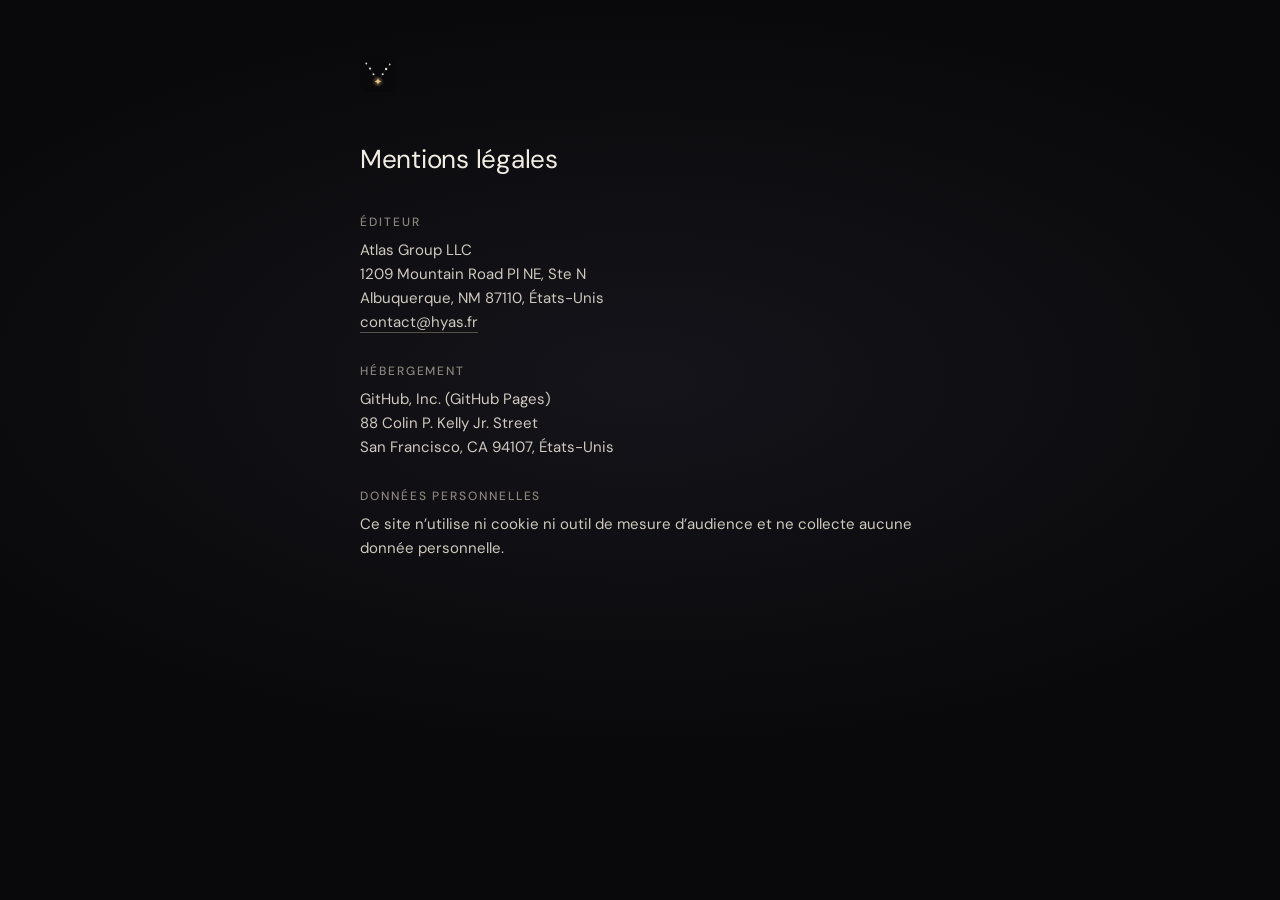
==== mentions.html @ 5a4c5e21 "Version ultra discrète, sombre, nouveau logo" ====
<!doctype html>
<html lang="fr"><head><meta charset="utf-8"><meta name="viewport" content="width=device-width, initial-scale=1, viewport-fit=cover"><title>Mentions légales · Hyas</title><meta name="color-scheme" content="dark"><meta name="theme-color" content="#09090b"><link rel="icon" href="logo.svg" type="image/svg+xml"><link rel="stylesheet" href="style.css"></head>
<body class="doc">
<main>
 <a class="back" href="./" aria-label="Retour à l’accueil"><img src="logo.svg" alt="" width="36" height="36"></a>
 <h1>Mentions légales</h1>
 <h2>Éditeur</h2><p>Atlas Group LLC<br>1209 Mountain Road Pl NE, Ste N<br>Albuquerque, NM 87110, États-Unis<br><a href="mailto:contact@hyas.fr">contact@hyas.fr</a></p>
 <h2>Hébergement</h2><p>GitHub, Inc. (GitHub Pages)<br>88 Colin P. Kelly Jr. Street<br>San Francisco, CA 94107, États-Unis</p>
 <h2>Données personnelles</h2><p>Ce site n’utilise ni cookie ni outil de mesure d’audience et ne collecte aucune donnée personnelle.</p>
</main>
</body></html>
---- style.css ----
@font-face{font-family:'DM Sans';src:url('fonts/dm-sans.woff2') format('woff2');font-weight:100 1000;font-display:swap}
:root{color-scheme:dark;--bg:#09090b;--ink:#f2ede4;--muted:#8a857c;--faint:#55524c;--gold:#e3b25f}
*{box-sizing:border-box}
html{-webkit-text-size-adjust:100%;background:var(--bg)}
body{margin:0;min-height:100vh;min-height:100dvh;background:radial-gradient(90% 60% at 50% 42%,#15141a 0,var(--bg) 70%);color:var(--ink);font:15px/1.6 'DM Sans',system-ui,-apple-system,'Segoe UI',sans-serif;-webkit-font-smoothing:antialiased}
a{color:inherit;text-decoration:none}
a:focus-visible{outline:1px solid var(--gold);outline-offset:6px;border-radius:6px}
.sr{position:absolute;width:1px;height:1px;overflow:hidden;clip:rect(0 0 0 0);white-space:nowrap}
/* Accueil */
.home{display:flex;flex-direction:column}
.home main{flex:1;display:flex;flex-direction:column;align-items:center;justify-content:center;padding:40px 20px;animation:rise 1.6s cubic-bezier(.2,.7,.2,1) both}
.logo{width:min(176px,46vw);height:auto;overflow:visible}
.word{margin:22px 0 0;font-size:15px;font-weight:300;letter-spacing:.62em;text-indent:.62em;text-transform:lowercase;color:var(--ink);opacity:.82}
.foot{display:flex;justify-content:center;gap:12px;padding:0 20px calc(28px + env(safe-area-inset-bottom));font-size:12px;letter-spacing:.04em;color:var(--faint);animation:fade 2.4s .6s both}
.foot a{transition:color .3s}
.foot a:hover{color:var(--muted)}
.tw{animation:twinkle 5s ease-in-out infinite}
.t2{animation-delay:-1.2s}.t3{animation-delay:-3.1s}.t4{animation-delay:-2.2s}.t5{animation-delay:-.6s}.t6{animation-delay:-4s}
.halo{animation:breathe 6s ease-in-out infinite;transform-origin:60px 85px}
@keyframes twinkle{0%,100%{opacity:.95}50%{opacity:.45}}
@keyframes breathe{0%,100%{opacity:.85;transform:scale(1)}50%{opacity:1;transform:scale(1.12)}}
@keyframes rise{from{opacity:0;transform:translateY(10px)}to{opacity:1;transform:none}}
@keyframes fade{from{opacity:0}to{opacity:1}}
/* Mentions */
.doc main{width:min(560px,100% - 40px);margin:auto;padding:56px 0 72px}
.back{display:inline-block;margin-bottom:40px;opacity:.9}
.back img{display:block;border-radius:9px}
.doc h1{margin:0 0 32px;font-size:26px;font-weight:400;letter-spacing:-.01em}
.doc h2{margin:28px 0 6px;font-size:12px;font-weight:500;letter-spacing:.16em;text-transform:uppercase;color:var(--muted)}
.doc p{margin:0;color:#cfc9bf;font-size:15px}
.doc p a{border-bottom:1px solid var(--faint)}
@media(prefers-reduced-motion:reduce){*,*::before,*::after{animation:none!important;transition:none!important}}
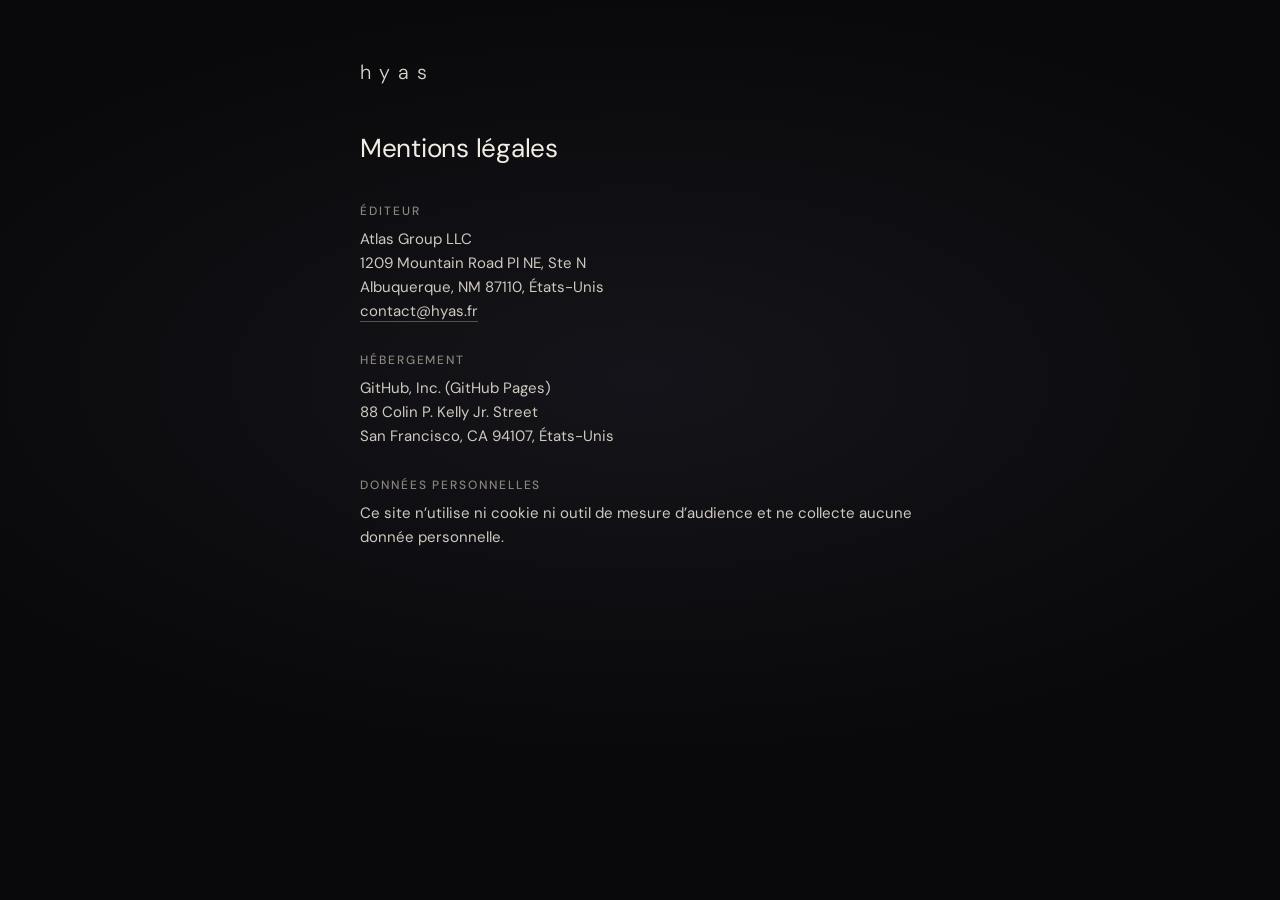
==== commit 710357d1: "Voie lactée interactive, sans logo, accroche réduite" ====
--- a/mentions.html
+++ b/mentions.html
@@ -2,7 +2,7 @@
 <html lang="fr"><head><meta charset="utf-8"><meta name="viewport" content="width=device-width, initial-scale=1, viewport-fit=cover"><title>Mentions légales · Hyas</title><meta name="color-scheme" content="dark"><meta name="theme-color" content="#09090b"><link rel="icon" href="logo.svg" type="image/svg+xml"><link rel="stylesheet" href="style.css"></head>
 <body class="doc">
 <main>
- <a class="back" href="./" aria-label="Retour à l’accueil"><img src="logo.svg" alt="" width="36" height="36"></a>
+ <a class="back" href="./" aria-label="Retour à l’accueil">hyas</a>
  <h1>Mentions légales</h1>
  <h2>Éditeur</h2><p>Atlas Group LLC<br>1209 Mountain Road Pl NE, Ste N<br>Albuquerque, NM 87110, États-Unis<br><a href="mailto:contact@hyas.fr">contact@hyas.fr</a></p>
  <h2>Hébergement</h2><p>GitHub, Inc. (GitHub Pages)<br>88 Colin P. Kelly Jr. Street<br>San Francisco, CA 94107, États-Unis</p>
--- a/style.css
+++ b/style.css
@@ -2,29 +2,27 @@
 :root{color-scheme:dark;--bg:#09090b;--ink:#f2ede4;--muted:#8a857c;--faint:#55524c;--gold:#e3b25f}
 *{box-sizing:border-box}
 html{-webkit-text-size-adjust:100%;background:var(--bg)}
-body{margin:0;min-height:100vh;min-height:100dvh;background:radial-gradient(90% 60% at 50% 42%,#15141a 0,var(--bg) 70%);color:var(--ink);font:15px/1.6 'DM Sans',system-ui,-apple-system,'Segoe UI',sans-serif;-webkit-font-smoothing:antialiased}
+body{margin:0;position:relative;isolation:isolate;min-height:100vh;min-height:100dvh;background:radial-gradient(90% 60% at 50% 42%,#15141a 0,var(--bg) 70%);color:var(--ink);font:15px/1.6 'DM Sans',system-ui,-apple-system,'Segoe UI',sans-serif;-webkit-font-smoothing:antialiased}
 a{color:inherit;text-decoration:none}
 a:focus-visible{outline:1px solid var(--gold);outline-offset:6px;border-radius:6px}
 .sr{position:absolute;width:1px;height:1px;overflow:hidden;clip:rect(0 0 0 0);white-space:nowrap}
 /* Accueil */
 .home{display:flex;flex-direction:column}
-.home main{flex:1;display:flex;flex-direction:column;align-items:center;justify-content:center;padding:40px 20px;animation:rise 1.6s cubic-bezier(.2,.7,.2,1) both}
-.logo{width:min(176px,46vw);height:auto;overflow:visible}
-.word{margin:22px 0 0;font-size:15px;font-weight:300;letter-spacing:.62em;text-indent:.62em;text-transform:lowercase;color:var(--ink);opacity:.82}
+.home main{flex:1;background:radial-gradient(closest-side,rgba(9,9,11,.55),rgba(9,9,11,0));background-size:min(760px,100%) 420px;background-position:center;background-repeat:no-repeat;pointer-events:none;display:flex;flex-direction:column;align-items:center;justify-content:center;padding:40px 20px;animation:rise 1.6s cubic-bezier(.2,.7,.2,1) both}
+.word{margin:0;font-size:clamp(46px,9vw,84px);line-height:1;font-weight:250;letter-spacing:.42em;text-indent:.42em;color:var(--ink);text-shadow:0 0 40px rgba(9,9,11,.9),0 0 80px rgba(9,9,11,.6)}
+.tag{margin:22px 0 0;text-shadow:0 0 12px #09090b,0 0 24px #09090b;font-size:13px;letter-spacing:.14em;text-transform:uppercase;color:#c9c2b6;text-align:center}
+.cta{pointer-events:auto;margin-top:40px;backdrop-filter:blur(6px);-webkit-backdrop-filter:blur(6px);padding:13px 26px;border:1px solid color-mix(in srgb,var(--gold) 45%,transparent);border-radius:99px;color:var(--ink);font-size:14px;letter-spacing:.06em;background:color-mix(in srgb,var(--gold) 6%,transparent);transition:background .3s,border-color .3s}
+.cta:hover{background:color-mix(in srgb,var(--gold) 14%,transparent);border-color:var(--gold)}
+.sky{position:fixed;inset:0;width:100%;height:100%;z-index:-1;pointer-events:none}
 .foot{display:flex;justify-content:center;gap:12px;padding:0 20px calc(28px + env(safe-area-inset-bottom));font-size:12px;letter-spacing:.04em;color:var(--faint);animation:fade 2.4s .6s both}
 .foot a{transition:color .3s}
 .foot a:hover{color:var(--muted)}
-.tw{animation:twinkle 5s ease-in-out infinite}
-.t2{animation-delay:-1.2s}.t3{animation-delay:-3.1s}.t4{animation-delay:-2.2s}.t5{animation-delay:-.6s}.t6{animation-delay:-4s}
-.halo{animation:breathe 6s ease-in-out infinite;transform-origin:60px 85px}
-@keyframes twinkle{0%,100%{opacity:.95}50%{opacity:.45}}
-@keyframes breathe{0%,100%{opacity:.85;transform:scale(1)}50%{opacity:1;transform:scale(1.12)}}
 @keyframes rise{from{opacity:0;transform:translateY(10px)}to{opacity:1;transform:none}}
 @keyframes fade{from{opacity:0}to{opacity:1}}
 /* Mentions */
 .doc main{width:min(560px,100% - 40px);margin:auto;padding:56px 0 72px}
 .back{display:inline-block;margin-bottom:40px;opacity:.9}
-.back img{display:block;border-radius:9px}
+.back{font-size:20px;font-weight:300;letter-spacing:.42em;color:var(--ink)}
 .doc h1{margin:0 0 32px;font-size:26px;font-weight:400;letter-spacing:-.01em}
 .doc h2{margin:28px 0 6px;font-size:12px;font-weight:500;letter-spacing:.16em;text-transform:uppercase;color:var(--muted)}
 .doc p{margin:0;color:#cfc9bf;font-size:15px}
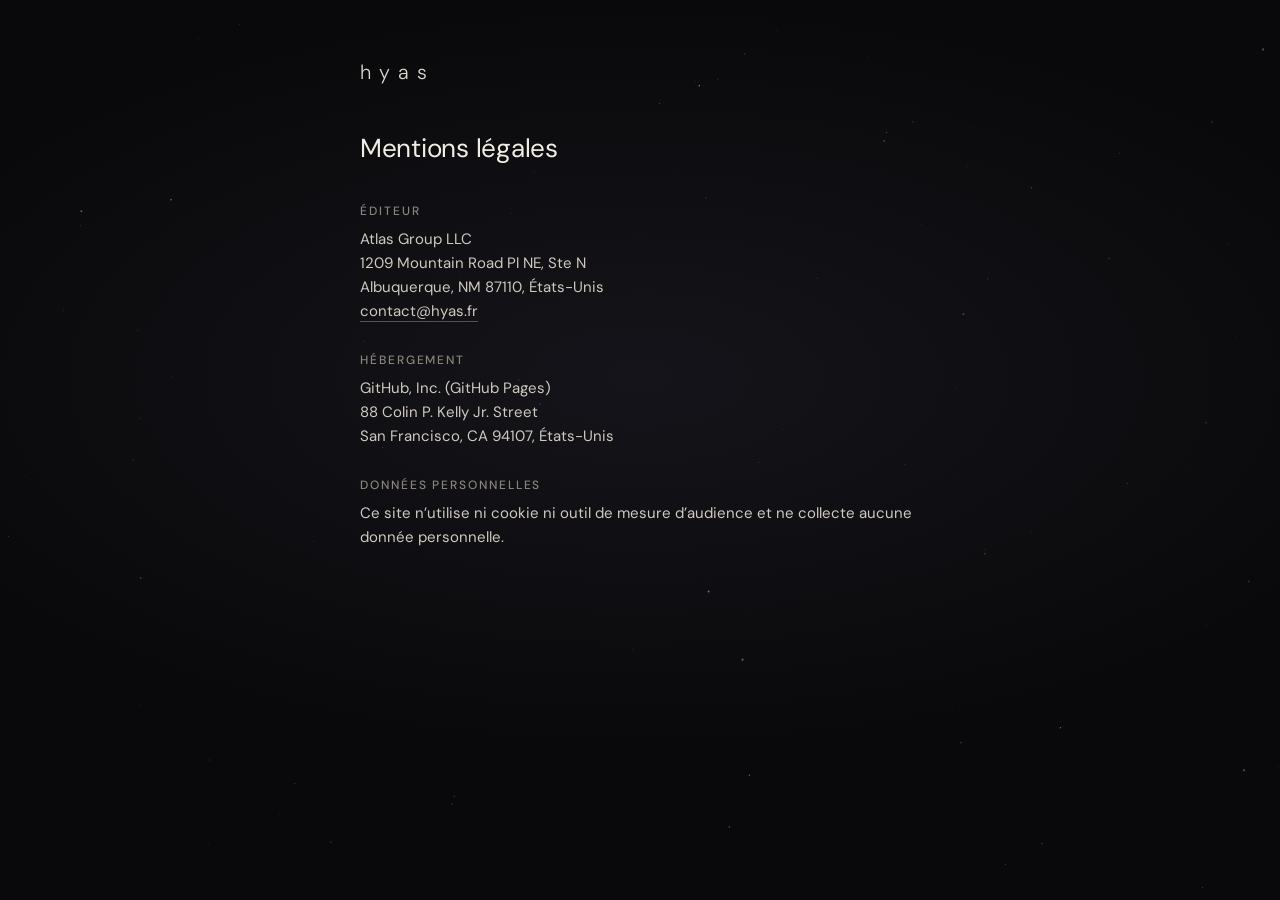
==== commit 75b1fcf9: "Accueil dans le style des mentions légales, ciel discret" ====
--- a/mentions.html
+++ b/mentions.html
@@ -1,6 +1,7 @@
 <!doctype html>
 <html lang="fr"><head><meta charset="utf-8"><meta name="viewport" content="width=device-width, initial-scale=1, viewport-fit=cover"><title>Mentions légales · Hyas</title><meta name="color-scheme" content="dark"><meta name="theme-color" content="#09090b"><link rel="icon" href="logo.svg" type="image/svg+xml"><link rel="stylesheet" href="style.css"></head>
 <body class="doc">
+<canvas class="sky" aria-hidden="true"></canvas>
 <main>
  <a class="back" href="./" aria-label="Retour à l’accueil">hyas</a>
  <h1>Mentions légales</h1>
@@ -8,4 +9,5 @@
  <h2>Hébergement</h2><p>GitHub, Inc. (GitHub Pages)<br>88 Colin P. Kelly Jr. Street<br>San Francisco, CA 94107, États-Unis</p>
  <h2>Données personnelles</h2><p>Ce site n’utilise ni cookie ni outil de mesure d’audience et ne collecte aucune donnée personnelle.</p>
 </main>
+<script src="sky.js" defer></script>
 </body></html>
--- a/style.css
+++ b/style.css
@@ -5,26 +5,14 @@
 body{margin:0;position:relative;isolation:isolate;min-height:100vh;min-height:100dvh;background:radial-gradient(90% 60% at 50% 42%,#15141a 0,var(--bg) 70%);color:var(--ink);font:15px/1.6 'DM Sans',system-ui,-apple-system,'Segoe UI',sans-serif;-webkit-font-smoothing:antialiased}
 a{color:inherit;text-decoration:none}
 a:focus-visible{outline:1px solid var(--gold);outline-offset:6px;border-radius:6px}
-.sr{position:absolute;width:1px;height:1px;overflow:hidden;clip:rect(0 0 0 0);white-space:nowrap}
-/* Accueil */
-.home{display:flex;flex-direction:column}
-.home main{flex:1;background:radial-gradient(closest-side,rgba(9,9,11,.55),rgba(9,9,11,0));background-size:min(760px,100%) 420px;background-position:center;background-repeat:no-repeat;pointer-events:none;display:flex;flex-direction:column;align-items:center;justify-content:center;padding:40px 20px;animation:rise 1.6s cubic-bezier(.2,.7,.2,1) both}
-.word{margin:0;font-size:clamp(46px,9vw,84px);line-height:1;font-weight:250;letter-spacing:.42em;text-indent:.42em;color:var(--ink);text-shadow:0 0 40px rgba(9,9,11,.9),0 0 80px rgba(9,9,11,.6)}
-.tag{margin:22px 0 0;text-shadow:0 0 12px #09090b,0 0 24px #09090b;font-size:13px;letter-spacing:.14em;text-transform:uppercase;color:#c9c2b6;text-align:center}
-.cta{pointer-events:auto;margin-top:40px;backdrop-filter:blur(6px);-webkit-backdrop-filter:blur(6px);padding:13px 26px;border:1px solid color-mix(in srgb,var(--gold) 45%,transparent);border-radius:99px;color:var(--ink);font-size:14px;letter-spacing:.06em;background:color-mix(in srgb,var(--gold) 6%,transparent);transition:background .3s,border-color .3s}
-.cta:hover{background:color-mix(in srgb,var(--gold) 14%,transparent);border-color:var(--gold)}
 .sky{position:fixed;inset:0;width:100%;height:100%;z-index:-1;pointer-events:none}
-.foot{display:flex;justify-content:center;gap:12px;padding:0 20px calc(28px + env(safe-area-inset-bottom));font-size:12px;letter-spacing:.04em;color:var(--faint);animation:fade 2.4s .6s both}
-.foot a{transition:color .3s}
-.foot a:hover{color:var(--muted)}
-@keyframes rise{from{opacity:0;transform:translateY(10px)}to{opacity:1;transform:none}}
-@keyframes fade{from{opacity:0}to{opacity:1}}
-/* Mentions */
-.doc main{width:min(560px,100% - 40px);margin:auto;padding:56px 0 72px}
-.back{display:inline-block;margin-bottom:40px;opacity:.9}
-.back{font-size:20px;font-weight:300;letter-spacing:.42em;color:var(--ink)}
-.doc h1{margin:0 0 32px;font-size:26px;font-weight:400;letter-spacing:-.01em}
-.doc h2{margin:28px 0 6px;font-size:12px;font-weight:500;letter-spacing:.16em;text-transform:uppercase;color:var(--muted)}
-.doc p{margin:0;color:#cfc9bf;font-size:15px}
-.doc p a{border-bottom:1px solid var(--faint)}
+main{width:min(560px,100% - 40px);margin:auto;padding:56px 0 72px;animation:rise 1.2s cubic-bezier(.2,.7,.2,1) both}
+.back{display:inline-block;margin-bottom:40px;font-size:20px;font-weight:300;letter-spacing:.42em;color:var(--ink);opacity:.9}
+h1{margin:0 0 32px;font-size:26px;font-weight:400;letter-spacing:-.01em}
+h2{margin:28px 0 6px;font-size:12px;font-weight:500;letter-spacing:.16em;text-transform:uppercase;color:var(--muted)}
+p{margin:0;color:#cfc9bf;font-size:15px}
+p a{border-bottom:1px solid var(--faint);transition:border-color .3s,color .3s}
+p a:hover{color:var(--ink);border-color:var(--gold)}
+.home main{padding-top:min(22vh,180px)}
+@keyframes rise{from{opacity:0;transform:translateY(8px)}to{opacity:1;transform:none}}
 @media(prefers-reduced-motion:reduce){*,*::before,*::after{animation:none!important;transition:none!important}}
